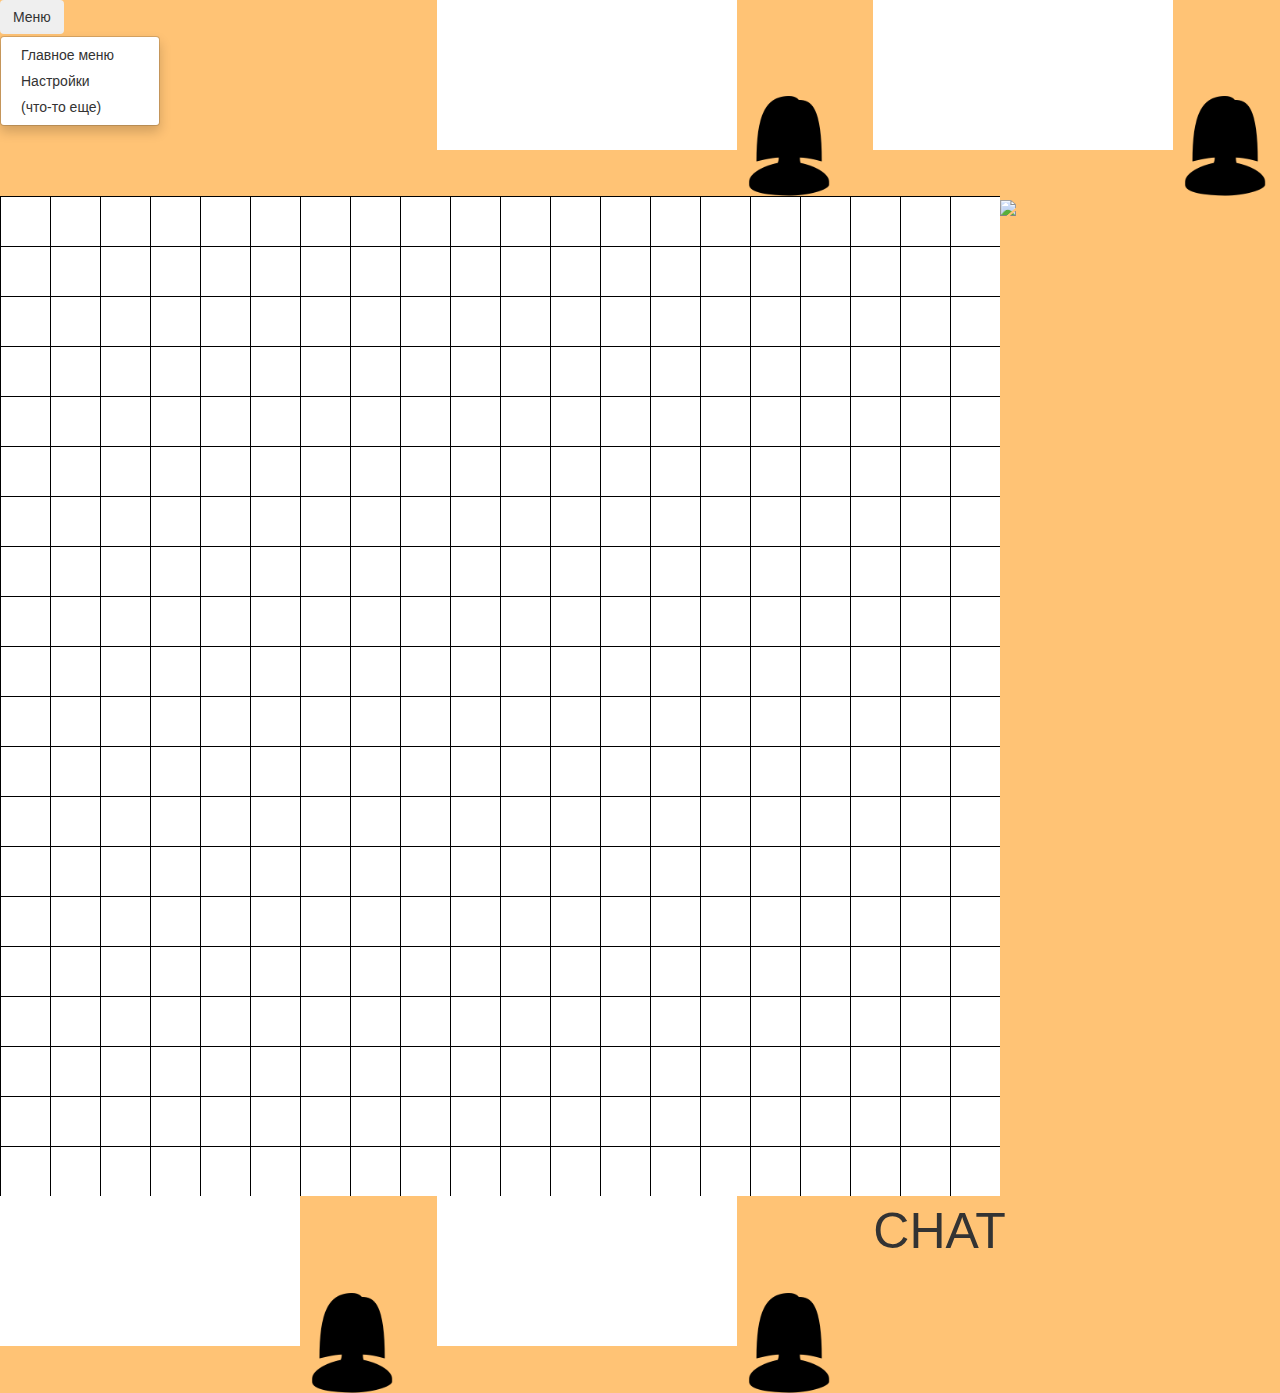
==== field.html @ 3cb92f28 "delete im" ====
<!DOCTYPE html>
<html>
<head>
	<meta charset="utf-8">
	<meta http-equiv="X-UA-Compatible" content="IE=edge">
	<meta name="viewport" content="width=device-width, initial-scale=1">

	<title>FEFUssone</title>

	<!-- Latest compiled and minified CSS -->
	<link rel="stylesheet" href="https://maxcdn.bootstrapcdn.com/bootstrap/3.3.7/css/bootstrap.min.css" integrity="sha384-BVYiiSIFeK1dGmJRAkycuHAHRg32OmUcww7on3RYdg4Va+PmSTsz/K68vbdEjh4u" crossorigin="anonymous">

	<!-- Optional theme -->
	<link rel="stylesheet" href="https://maxcdn.bootstrapcdn.com/bootstrap/3.3.7/css/bootstrap-theme.min.css" integrity="sha384-rHyoN1iRsVXV4nD0JutlnGaslCJuC7uwjduW9SVrLvRYooPp2bWYgmgJQIXwl/Sp" crossorigin="anonymous">

		
	<link rel="stylesheet" type="text/css" href="style.css">

	<script type="application/javascript" src="classes.js"></script>
	<script type="text/javascript" src="draw.js"></script>

</head>
<body>
	<div class="row">
		<div class="col-xs-4">
			<div class="dropdown open">
				<button class="btn btn-secondary dropdown-toggle" type="button" id="dropdownMenuButton">Меню</button>
				<ul class="dropdown-menu" aria-labelledby="dropdownMenuButton">
					<li><a class="dropdown-item" href="#">Главное меню</a></li>
					<li><a class="dropdown-item" href="#">Настройки</a></li>
					<li><a class="dropdown-item" href="#">(что-то еще)</a></li>
				</ul>
			</div>
		</div>
		<div class="col-xs-4">
			<canvas id="first-player"></canvas>
			<img src="userf.png" style="height: 100px">
		</div>
		<div class="col-xs-4">
			<canvas id="second-player"></canvas>
			<img src="userf.png" style="height: 100px">
		</div>
	</div>

	<div class="row" align="center">
		<div class="col-xs-8" align="left" style="max-height: 1000px;width: 1000px">
			<canvas id="canvas" width="1000" height="1000"></canvas>
		</div>

		<div id = "sharpp" class="col-xs-4" onClick = "d.show_card();" align="left" style="max-height: 110px; max-width: 110px;">
			<img id="sharp"  src="pics/fefu.jpg">
		</div>
	</div>
	
	<div class="row">
		<div class="col-xs-4">
			<canvas id="third-player"></canvas>
			<img src="userf.png" style="height: 100px">
		</div>
		<div class="col-xs-4">
			<canvas id="fourth-player"></canvas>
			<img src="userf.png" style="height: 100px">
		</div>
		<div class="col-xs-4">
			<div style="font-size: 50px">CHAT</div>
		</div>
	</div>
</body>
</html>
---- style.css ----
body {
    background-color: #ffc375; 
}

.dropdown:hover > .dropdown-menu { 
    display: block; 
    visibility: visible;
} 

.div-canvas {
    width: 80%;
	height: 20%;
}

canvas { 
    background-color: white;
    background-size: auto 50%; 
}

.dropdown-open {
    position: relative;
    
}
.dropdown-menu {
    visibility: hidden;
}
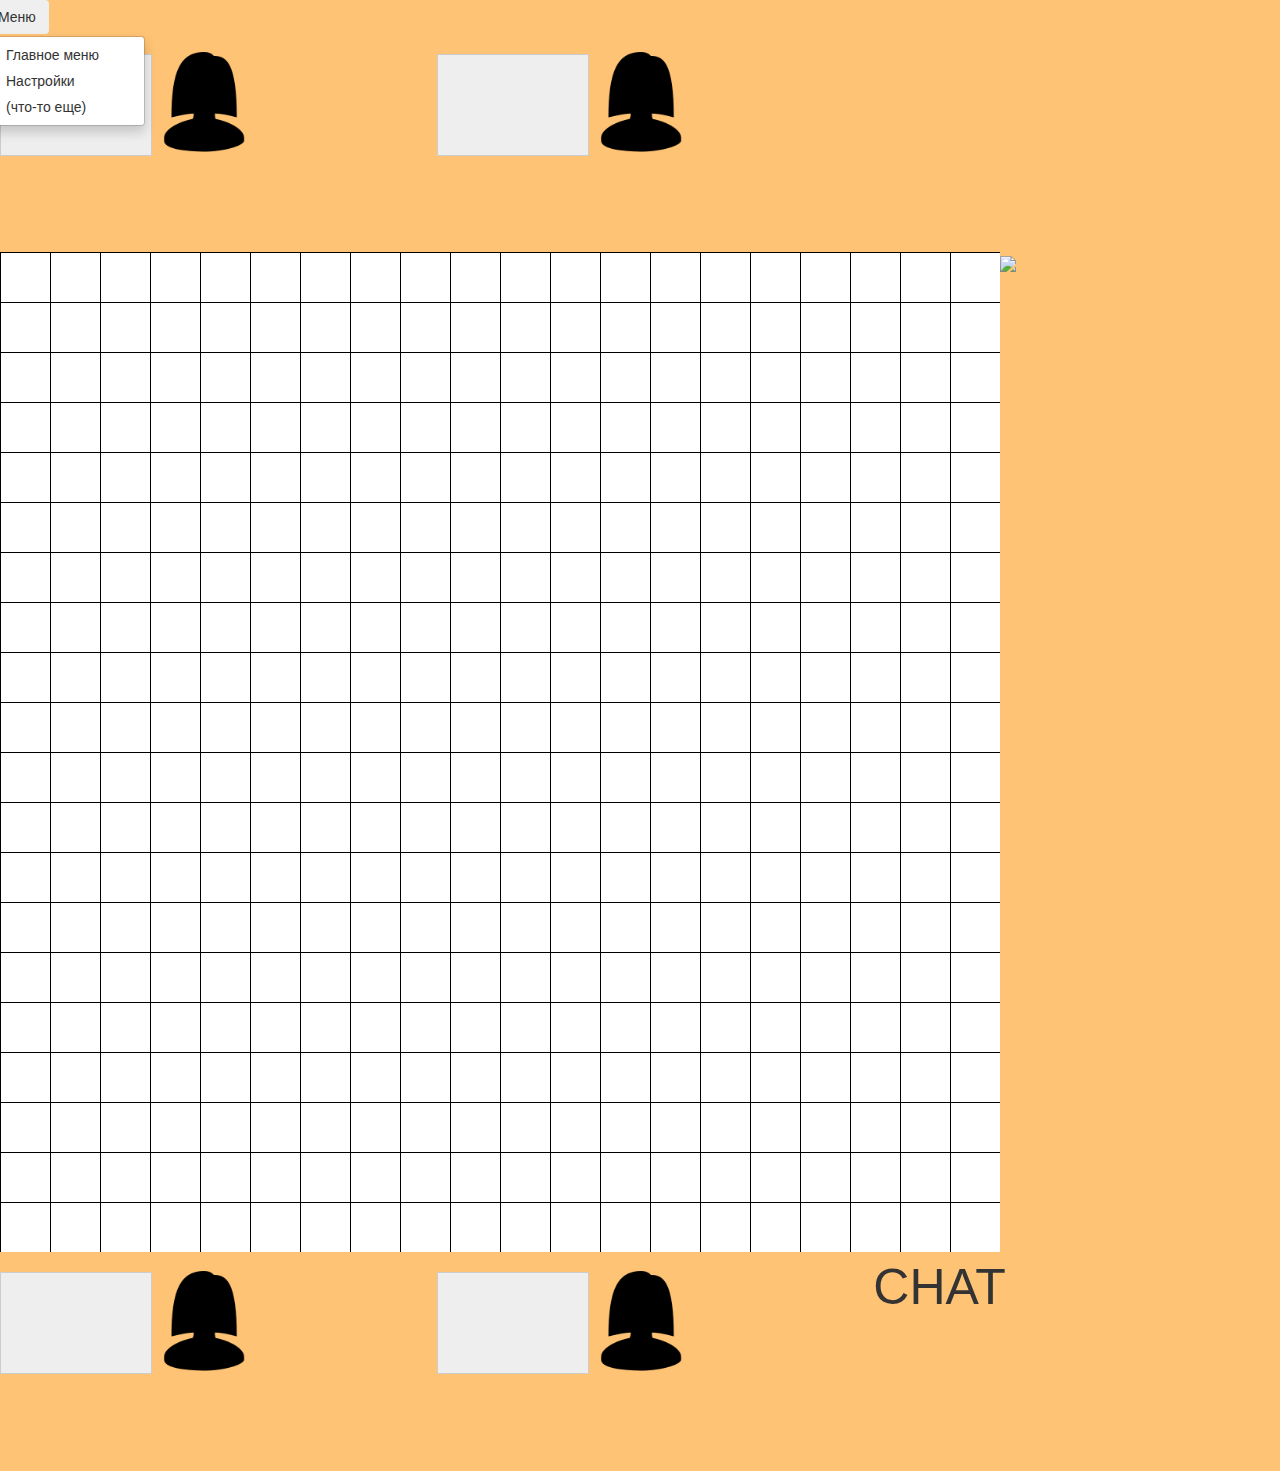
==== commit 48ea35ed: "changes" ====
--- a/field.html
+++ b/field.html
@@ -15,14 +15,14 @@
 
 		
 	<link rel="stylesheet" type="text/css" href="style.css">
-
+	<script src="https://ajax.googleapis.com/ajax/libs/jquery/3.4.1/jquery.min.js"></script>
 	<script type="application/javascript" src="classes.js"></script>
 	<script type="text/javascript" src="draw.js"></script>
 
 </head>
 <body>
-	<div class="row">
-		<div class="col-xs-4">
+	<div class="row" style="height: 200px">
+		<div>
 			<div class="dropdown open">
 				<button class="btn btn-secondary dropdown-toggle" type="button" id="dropdownMenuButton">Меню</button>
 				<ul class="dropdown-menu" aria-labelledby="dropdownMenuButton">
@@ -31,39 +31,46 @@
 					<li><a class="dropdown-item" href="#">(что-то еще)</a></li>
 				</ul>
 			</div>
+
+			<div class="col-xs-4">
+				<canvas id="first-player" width="150" height="100"
+						style="background-color:#eee; border:1px solid #ccc; margin-top: 20px"></canvas>
+				<img src="userf.png" style="height: 100px; margin-bottom: 100px">
+			</div>
+			<div class="col-xs-4">
+				<canvas id="second-player" align="left" width="150" height="100"
+						style="background-color:#eee; border:1px solid #ccc; margin-top: 20px"></canvas>
+				<img src="userf.png" style="height: 100px; margin-bottom: 100px">
+			</div>
 		</div>
-		<div class="col-xs-4">
-			<canvas id="first-player"></canvas>
-			<img src="userf.png" style="height: 100px">
-		</div>
-		<div class="col-xs-4">
-			<canvas id="second-player"></canvas>
-			<img src="userf.png" style="height: 100px">
-		</div>
+
 	</div>
 
-	<div class="row" align="center">
+	<div class="row" allign="center">
 		<div class="col-xs-8" align="left" style="max-height: 1000px;width: 1000px">
 			<canvas id="canvas" width="1000" height="1000"></canvas>
 		</div>
 
 		<div id = "sharpp" class="col-xs-4" onClick = "d.show_card();" align="left" style="max-height: 110px; max-width: 110px;">
-			<img id="sharp"  src="pics/fefu.jpg">
+			<img id="sharp" src="pics/fefu.jpg">
 		</div>
 	</div>
 	
 	<div class="row">
 		<div class="col-xs-4">
-			<canvas id="third-player"></canvas>
-			<img src="userf.png" style="height: 100px">
+			<canvas id="third-player" align="left" width="150" height="100"
+					style="background-color:#eee; border:1px solid #ccc; margin-top: 20px"></canvas>
+			<img src="userf.png" style="height: 100px; margin-bottom: 100px">
 		</div>
 		<div class="col-xs-4">
-			<canvas id="fourth-player"></canvas>
-			<img src="userf.png" style="height: 100px">
+			<canvas id="fourth-player" align="left" width="150" height="100"
+					style="background-color:#eee; border:1px solid #ccc; margin-top: 20px"></canvas>
+			<img src="userf.png" style="height: 100px; margin-bottom: 100px">
 		</div>
 		<div class="col-xs-4">
 			<div style="font-size: 50px">CHAT</div>
 		</div>
 	</div>
+
 </body>
 </html>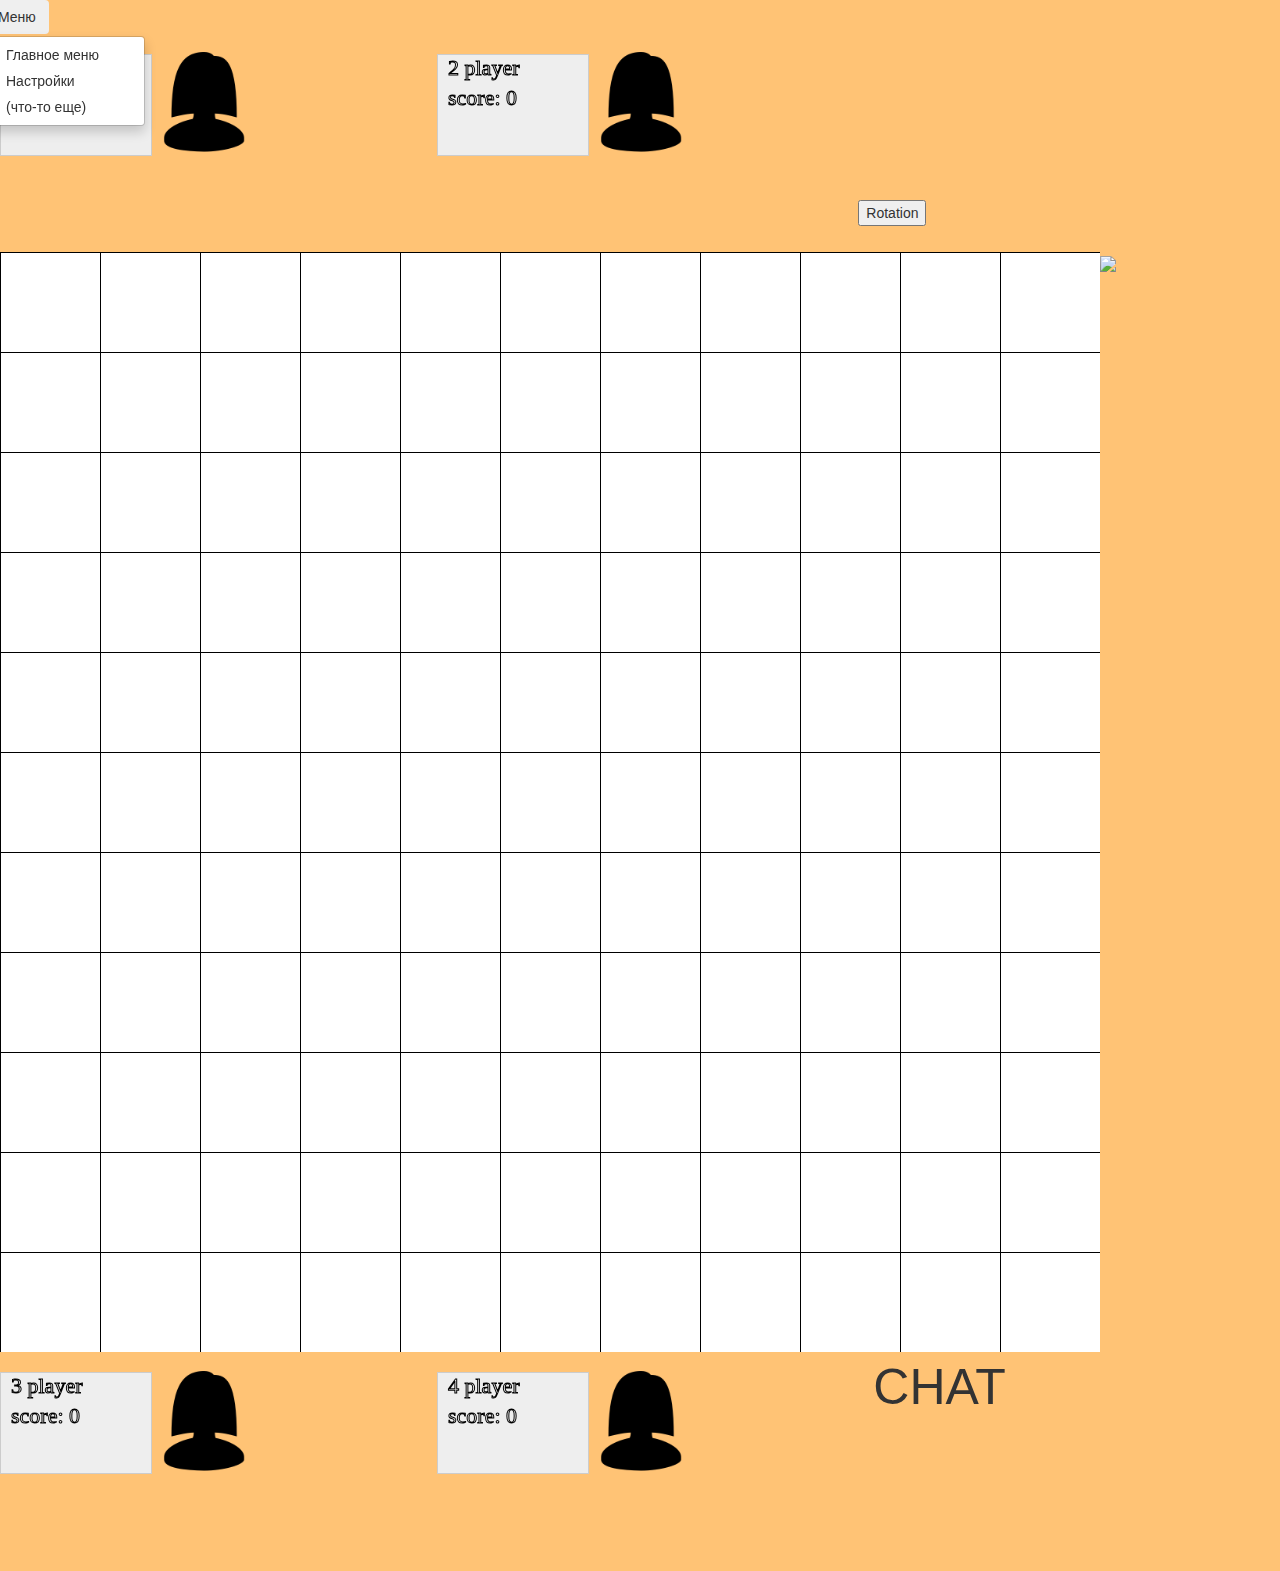
==== commit ccc75520: "fix field and mechanic" ====
--- a/field.html
+++ b/field.html
@@ -33,12 +33,12 @@
 			</div>
 
 			<div class="col-xs-4">
-				<canvas id="first-player" width="150" height="100"
+				<canvas id="player1" width="150" height="100"
 						style="background-color:#eee; border:1px solid #ccc; margin-top: 20px"></canvas>
 				<img src="userf.png" style="height: 100px; margin-bottom: 100px">
 			</div>
 			<div class="col-xs-4">
-				<canvas id="second-player" align="left" width="150" height="100"
+				<canvas id="player2" align="left" width="150" height="100"
 						style="background-color:#eee; border:1px solid #ccc; margin-top: 20px"></canvas>
 				<img src="userf.png" style="height: 100px; margin-bottom: 100px">
 			</div>
@@ -47,23 +47,25 @@
 	</div>
 
 	<div class="row" allign="center">
-		<div class="col-xs-8" align="left" style="max-height: 1000px;width: 1000px">
-			<canvas id="canvas" width="1000" height="1000"></canvas>
+		<div class="col-xs-8" align="left" style="max-height: 1100px;width: 1100px">
+			<canvas id="canvas" width="1100" height="1100"></canvas>
 		</div>
-
 		<div id = "sharpp" class="col-xs-4" onClick = "d.show_card();" align="left" style="max-height: 110px; max-width: 110px;">
 			<img id="sharp" src="pics/fefu.jpg">
 		</div>
+		<button onclick="d.rotation()">
+			Rotation
+		</button>
 	</div>
 	
 	<div class="row">
 		<div class="col-xs-4">
-			<canvas id="third-player" align="left" width="150" height="100"
+			<canvas id="player3" align="left" width="150" height="100"
 					style="background-color:#eee; border:1px solid #ccc; margin-top: 20px"></canvas>
 			<img src="userf.png" style="height: 100px; margin-bottom: 100px">
 		</div>
 		<div class="col-xs-4">
-			<canvas id="fourth-player" align="left" width="150" height="100"
+			<canvas id="player4" align="left" width="150" height="100"
 					style="background-color:#eee; border:1px solid #ccc; margin-top: 20px"></canvas>
 			<img src="userf.png" style="height: 100px; margin-bottom: 100px">
 		</div>
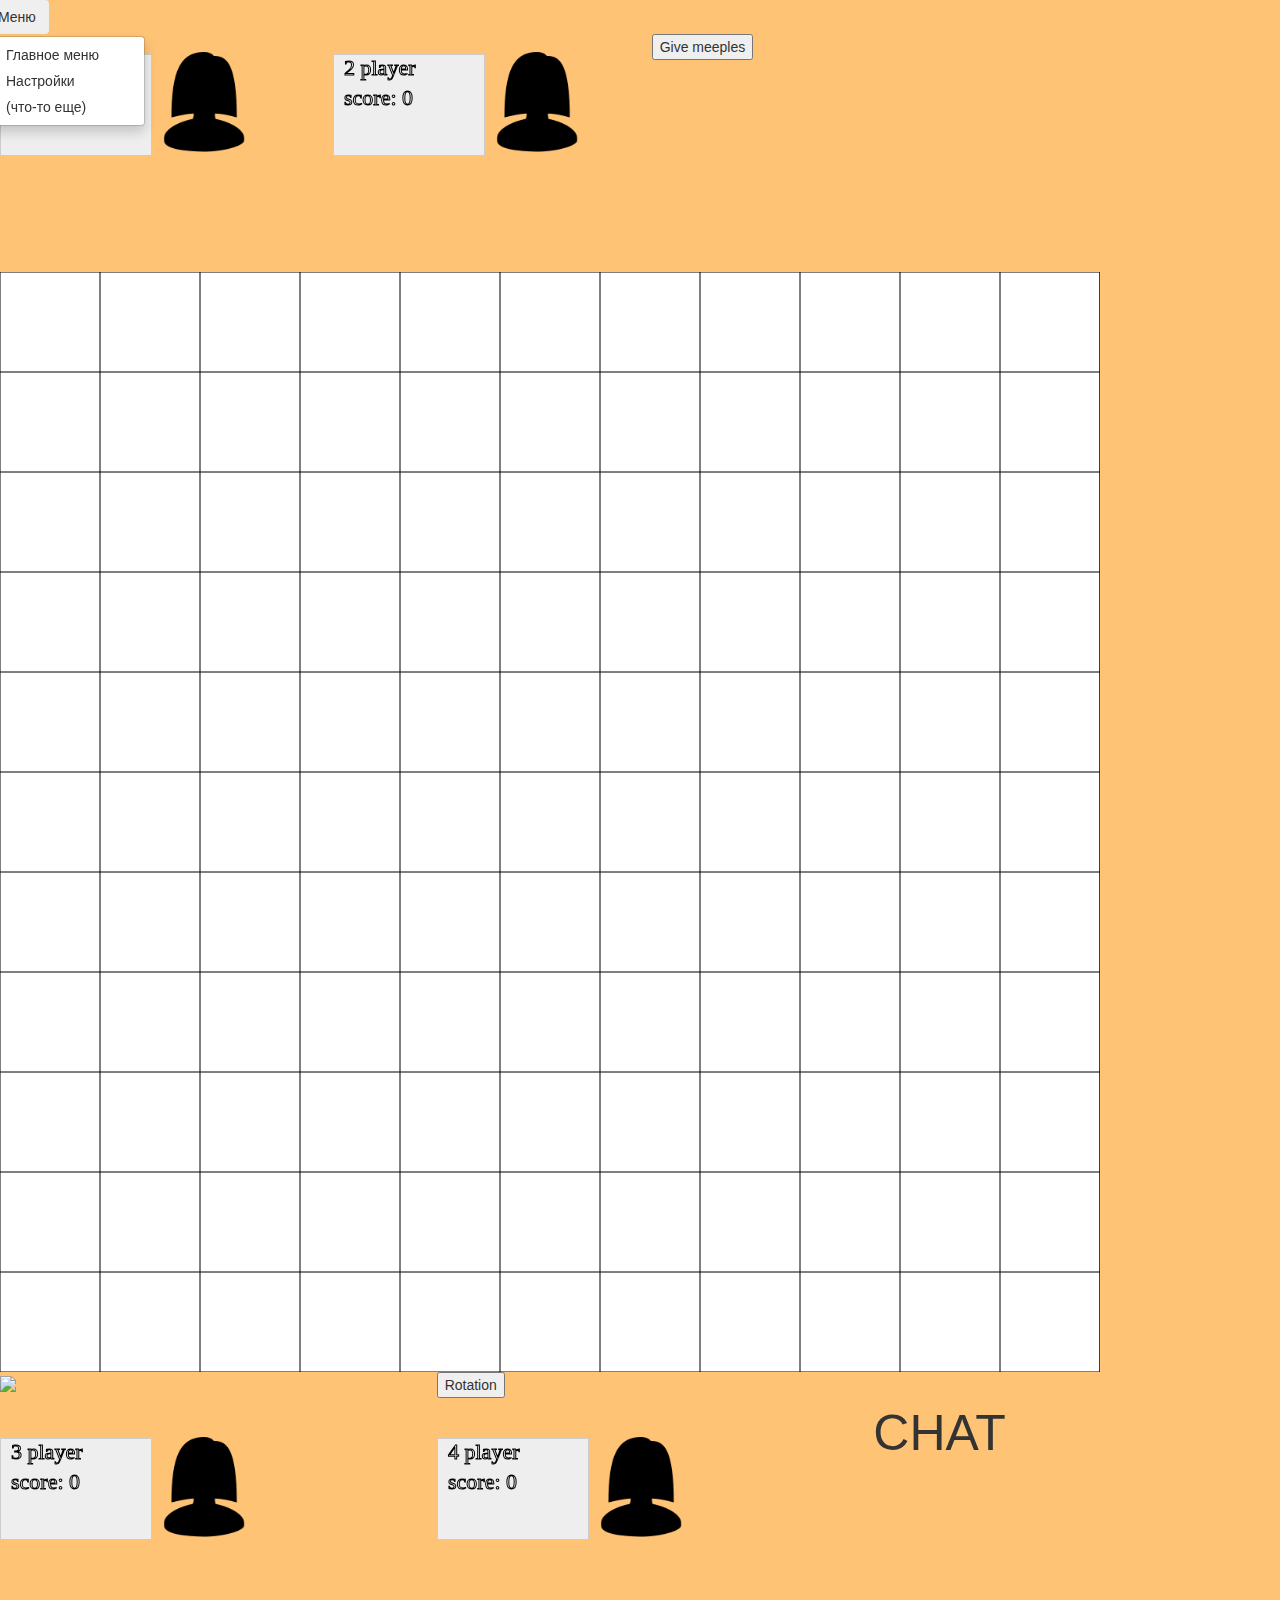
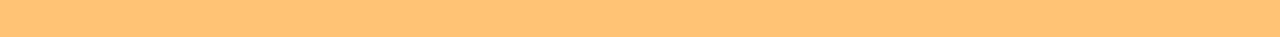
==== commit 28c653f1: "add game mechanic" ====
--- a/field.html
+++ b/field.html
@@ -21,50 +21,63 @@
 
 </head>
 <body>
-	<div class="row" style="height: 200px">
+	<div class="row" height="200px">
 		<div>
 			<div class="dropdown open">
-				<button class="btn btn-secondary dropdown-toggle" type="button" id="dropdownMenuButton">Меню</button>
+				<button class="btn btn-secondary dropdown-toggle" type="button" id="dropdownMenuButton"> Меню </button>
 				<ul class="dropdown-menu" aria-labelledby="dropdownMenuButton">
 					<li><a class="dropdown-item" href="#">Главное меню</a></li>
 					<li><a class="dropdown-item" href="#">Настройки</a></li>
 					<li><a class="dropdown-item" href="#">(что-то еще)</a></li>
 				</ul>
 			</div>
-
+		</div>
+		<div style="max-width: 1000px">
 			<div class="col-xs-4">
 				<canvas id="player1" width="150" height="100"
 						style="background-color:#eee; border:1px solid #ccc; margin-top: 20px"></canvas>
 				<img src="userf.png" style="height: 100px; margin-bottom: 100px">
+				<div id="meeple1" onclick="dragMeeple(1)" style="height: 20px; width: 20px"></div>
 			</div>
 			<div class="col-xs-4">
 				<canvas id="player2" align="left" width="150" height="100"
 						style="background-color:#eee; border:1px solid #ccc; margin-top: 20px"></canvas>
 				<img src="userf.png" style="height: 100px; margin-bottom: 100px">
+				<div id="meeple2" onclick="dragMeeple(2)" style="height: 20px; width: 20px"></div>
 			</div>
+
+			<button onclick="giveMeeple()">
+				Give meeples
+			</button>
 		</div>
-
 	</div>
 
 	<div class="row" allign="center">
 		<div class="col-xs-8" align="left" style="max-height: 1100px;width: 1100px">
 			<canvas id="canvas" width="1100" height="1100"></canvas>
 		</div>
-		<div id = "sharpp" class="col-xs-4" onClick = "d.show_card();" align="left" style="max-height: 110px; max-width: 110px;">
+		<div class="col-xs-4" id = "sharpp" onClick = "game.d.show_card();" >
 			<img id="sharp" src="pics/fefu.jpg">
+
 		</div>
-		<button onclick="d.rotation()">
-			Rotation
-		</button>
+		<div class="col-xs-4">
+			<button onclick="game.d.rotation()" >
+				Rotation
+			</button>
+		</div>
 	</div>
 	
 	<div class="row">
 		<div class="col-xs-4">
+			<div id="meeple3" onclick="dragMeeple(3)" style="height: 20px; width: 20px"></div>
+
 			<canvas id="player3" align="left" width="150" height="100"
 					style="background-color:#eee; border:1px solid #ccc; margin-top: 20px"></canvas>
 			<img src="userf.png" style="height: 100px; margin-bottom: 100px">
 		</div>
 		<div class="col-xs-4">
+			<div id="meeple4" onclick="dragMeeple(4)" style="height: 20px; width: 20px"></div>
+
 			<canvas id="player4" align="left" width="150" height="100"
 					style="background-color:#eee; border:1px solid #ccc; margin-top: 20px"></canvas>
 			<img src="userf.png" style="height: 100px; margin-bottom: 100px">
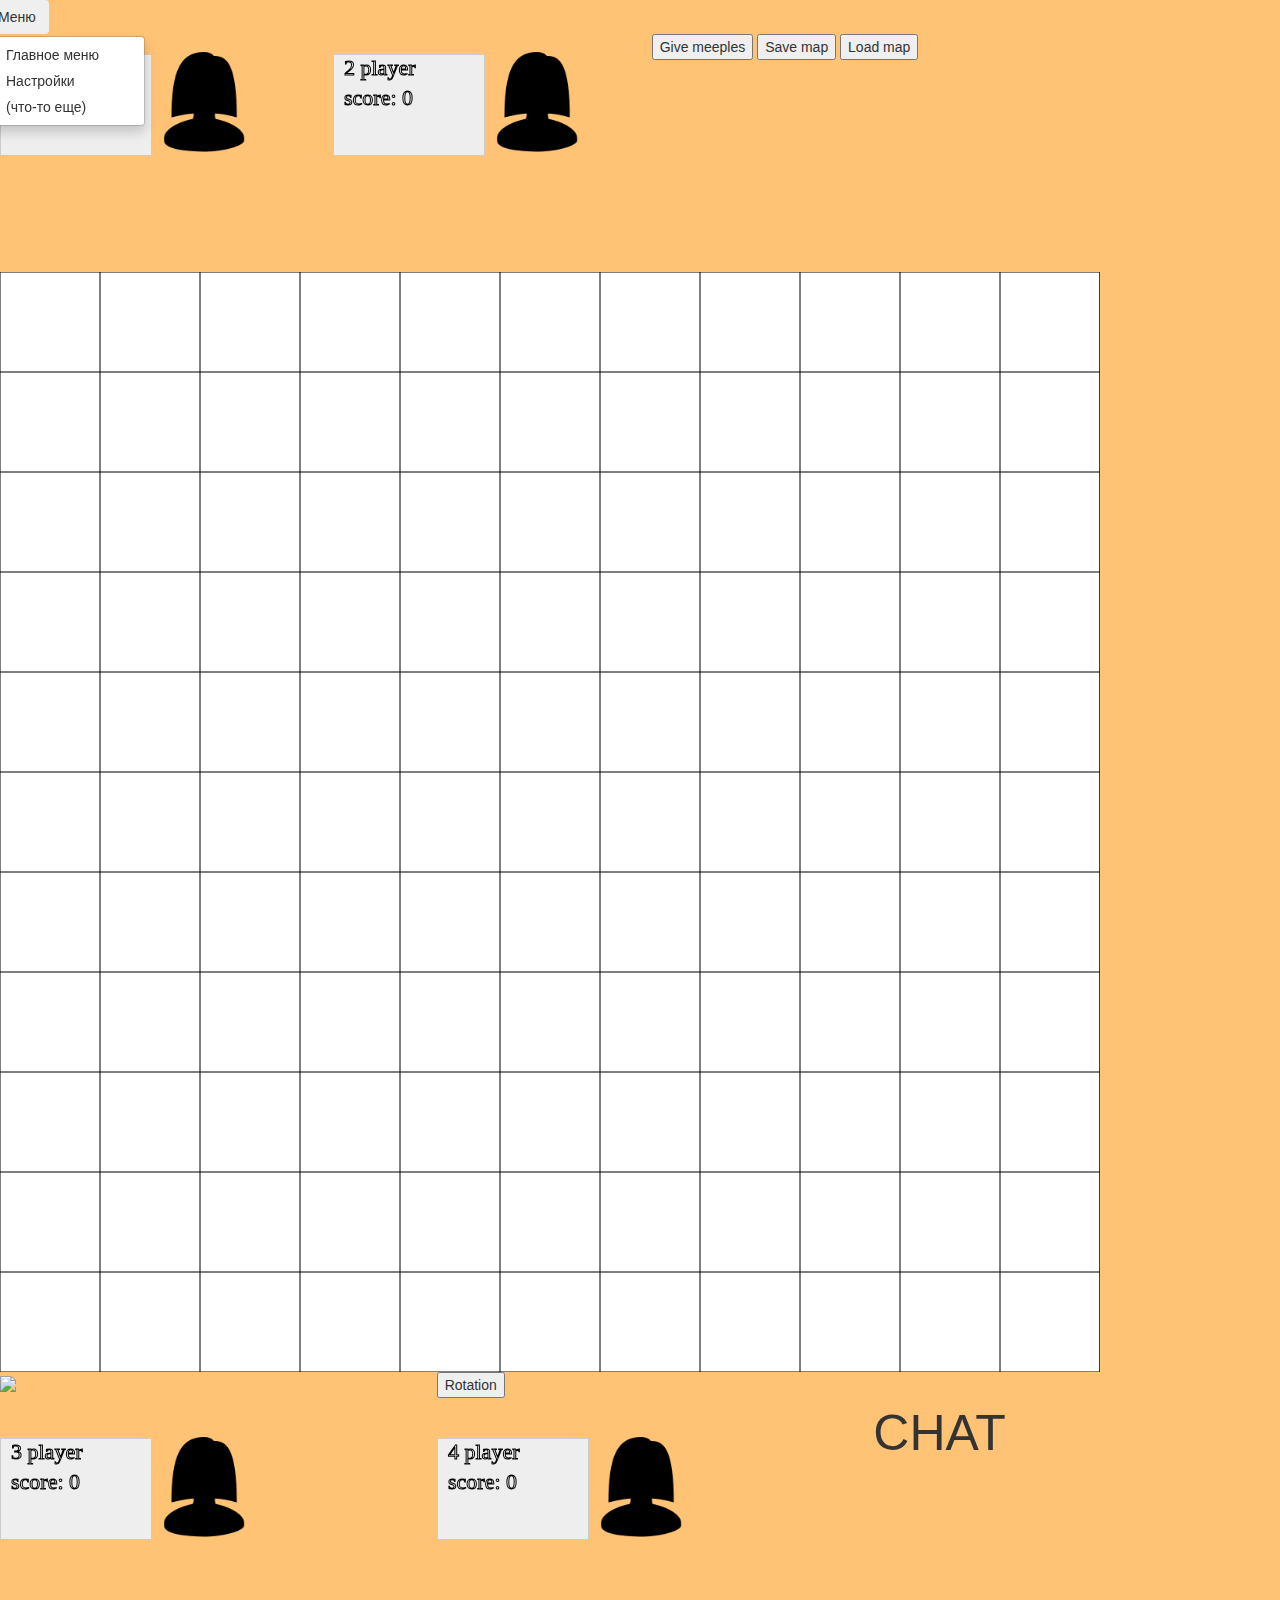
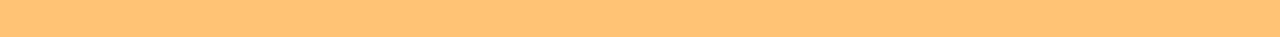
==== commit 65b9fe68: "add buttons" ====
--- a/field.html
+++ b/field.html
@@ -46,8 +46,16 @@
 				<div id="meeple2" onclick="dragMeeple(2)" style="height: 20px; width: 20px"></div>
 			</div>
 
-			<button onclick="giveMeeple()">
+			<button  onclick="giveMeeple()">
 				Give meeples
+			</button>
+
+			<button id="download" onclick="saveMap()">
+				Save map
+			</button>
+
+			<button onclick="loadMap()">
+				Load map
 			</button>
 		</div>
 	</div>
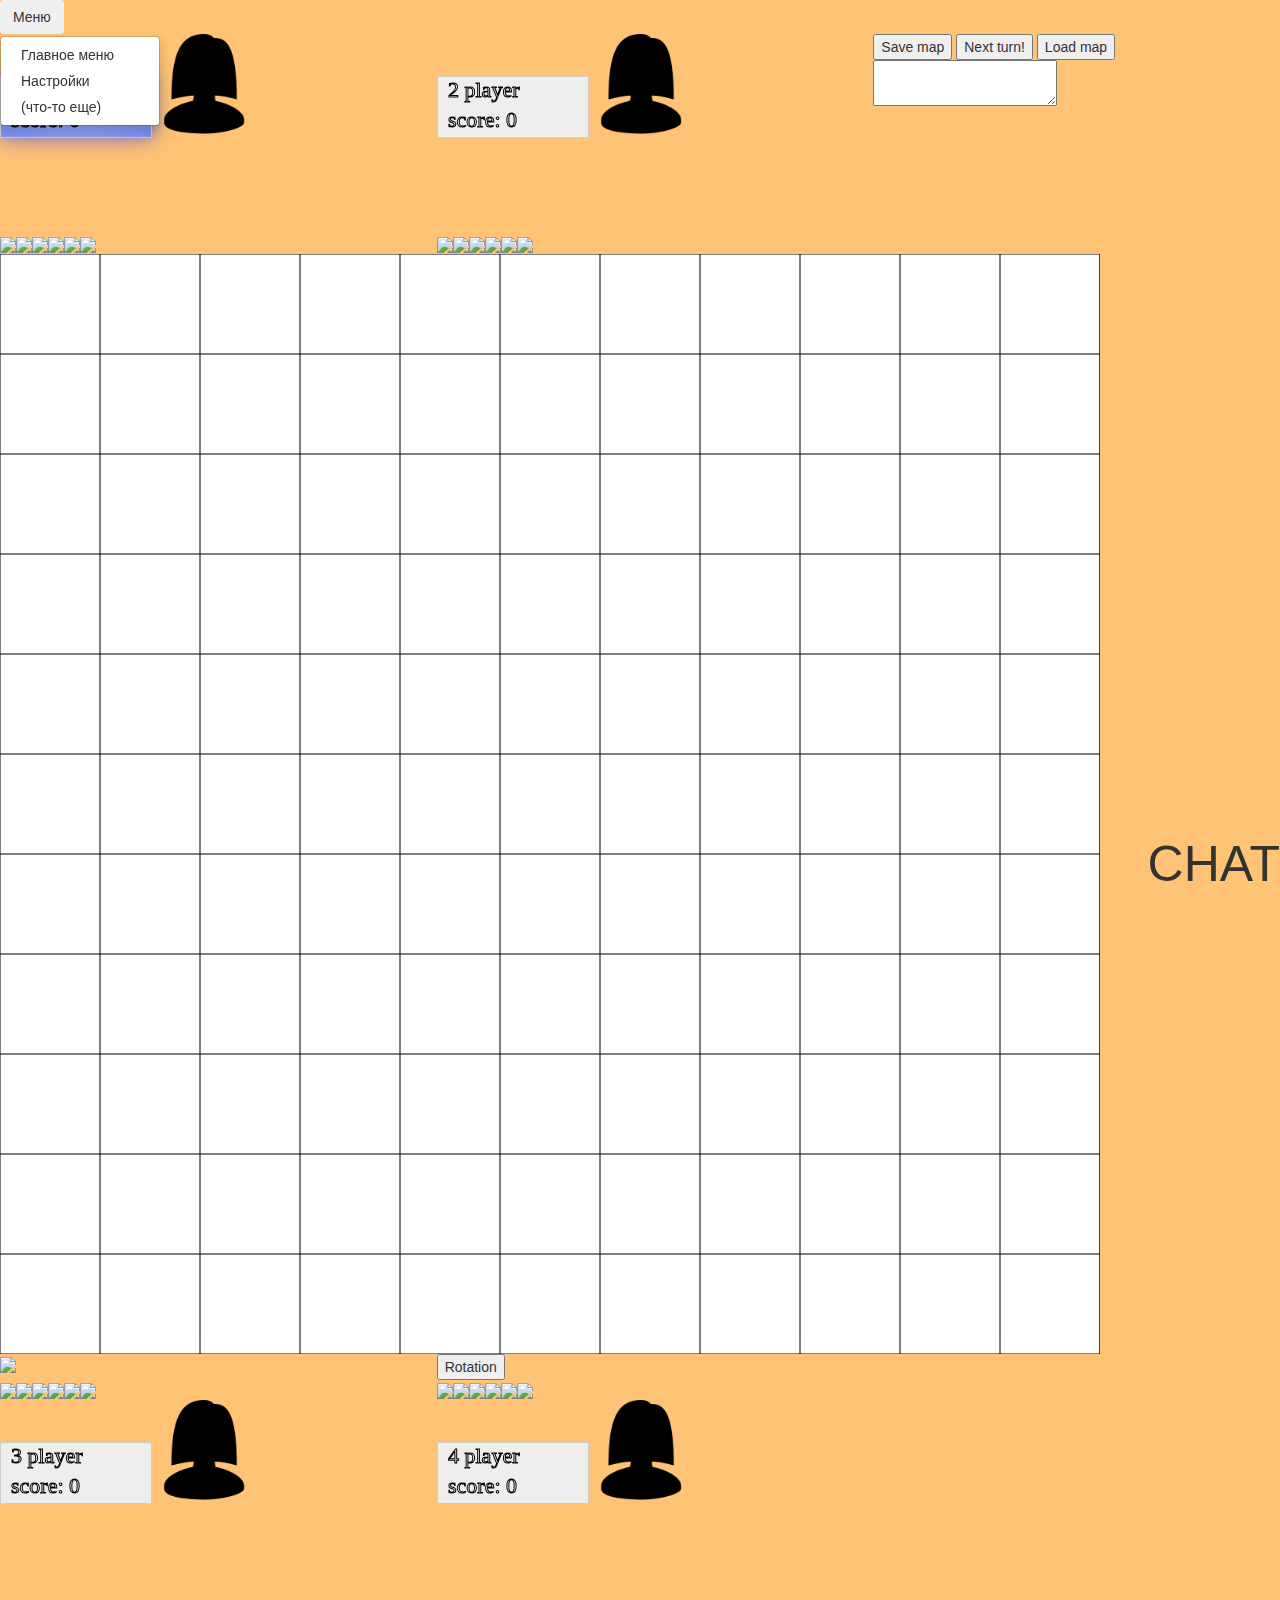
==== commit de4131e4: "broken program" ====
--- a/field.html
+++ b/field.html
@@ -18,10 +18,13 @@
 	<script src="https://ajax.googleapis.com/ajax/libs/jquery/3.4.1/jquery.min.js"></script>
 	<script type="application/javascript" src="classes.js"></script>
 	<script type="text/javascript" src="draw.js"></script>
+	<script type="text/javascript" src="https://ajax.googleapis.com/ajax/libs/jquery/1/jquery.min.js" ></script>
+	<script type="text/javascript" src="https://comet-server.ru/CometServerApi.js" ></script>
+	<script type="text/javascript" src="https://comet-server.ru/doc/html_chat.js" ></script>
+	<link rel="stylesheet" type="text/css" href="https://comet-server.ru/doc/html_chat.css"></link>
 
 </head>
 <body>
-	<div class="row" height="200px">
 		<div>
 			<div class="dropdown open">
 				<button class="btn btn-secondary dropdown-toggle" type="button" id="dropdownMenuButton"> Меню </button>
@@ -32,68 +35,89 @@
 				</ul>
 			</div>
 		</div>
-		<div style="max-width: 1000px">
+		<div class="row">
 			<div class="col-xs-4">
-				<canvas id="player1" width="150" height="100"
+				<canvas id="player1" width="150" height="60"
 						style="background-color:#eee; border:1px solid #ccc; margin-top: 20px"></canvas>
 				<img src="userf.png" style="height: 100px; margin-bottom: 100px">
-				<div id="meeple1" onclick="dragMeeple(1)" style="height: 20px; width: 20px"></div>
+			</div>
+
+			<div class="col-xs-4">
+				<canvas id="player2" align="left" width="150" height="60"
+						style="background-color:#eee; border:1px solid #ccc; margin-top: 20px"></canvas>
+				<img src="userf.png" style="height: 100px; margin-bottom: 100px">
+
+
 			</div>
 			<div class="col-xs-4">
-				<canvas id="player2" align="left" width="150" height="100"
-						style="background-color:#eee; border:1px solid #ccc; margin-top: 20px"></canvas>
-				<img src="userf.png" style="height: 100px; margin-bottom: 100px">
-				<div id="meeple2" onclick="dragMeeple(2)" style="height: 20px; width: 20px"></div>
+				<button id="download" onclick="saveMap('scene.txt')">
+					Save map
+				</button>
+				<button id="nextTurn" onclick="nextTurn()">
+					Next turn!
+				</button>
+				<button onclick="loadMap()">
+					Load map
+				</button>
+
+				<textarea id = "textarea" >
+
+				</textarea>
 			</div>
-
-			<button  onclick="giveMeeple()">
-				Give meeples
-			</button>
-
-			<button id="download" onclick="saveMap()">
-				Save map
-			</button>
-
-			<button onclick="loadMap()">
-				Load map
-			</button>
+		</div>
+	<div class="row">
+		<div class="col-xs-4" id = "Meeples1">
+		</div>
+		<div class="col-xs-4" id = "Meeples2">
 		</div>
 	</div>
-
 	<div class="row" allign="center">
 		<div class="col-xs-8" align="left" style="max-height: 1100px;width: 1100px">
 			<canvas id="canvas" width="1100" height="1100"></canvas>
+
 		</div>
+
 		<div class="col-xs-4" id = "sharpp" onClick = "game.d.show_card();" >
 			<img id="sharp" src="pics/fefu.jpg">
 
 		</div>
+
 		<div class="col-xs-4">
 			<button onclick="game.d.rotation()" >
 				Rotation
 			</button>
 		</div>
 	</div>
-	
+	<div class="row">
+		<div class="col-xs-4" id = "Meeples4" >
+		</div>
+		<div class="col-xs-4" id = "Meeples3" >
+		</div>
+	</div>
 	<div class="row">
 		<div class="col-xs-4">
-			<div id="meeple3" onclick="dragMeeple(3)" style="height: 20px; width: 20px"></div>
 
-			<canvas id="player3" align="left" width="150" height="100"
+			<canvas id="player3" align="left" width="150" height="60"
 					style="background-color:#eee; border:1px solid #ccc; margin-top: 20px"></canvas>
 			<img src="userf.png" style="height: 100px; margin-bottom: 100px">
 		</div>
 		<div class="col-xs-4">
-			<div id="meeple4" onclick="dragMeeple(4)" style="height: 20px; width: 20px"></div>
 
-			<canvas id="player4" align="left" width="150" height="100"
+			<canvas id="player4" align="left" width="150" height="60"
 					style="background-color:#eee; border:1px solid #ccc; margin-top: 20px"></canvas>
 			<img src="userf.png" style="height: 100px; margin-bottom: 100px">
 		</div>
-		<div class="col-xs-4">
-			<div style="font-size: 50px">CHAT</div>
-		</div>
 	</div>
 
+	<div class1="col-xs-4" style="bottom: 0; right: 0; position: fixed;">
+		<div style="font-size: 50px">CHAT</div>
+		<div id="html-chat"></div>
+		<script>
+			$(document).ready(function()
+			{
+				htmljs_Chat_Init( $("#html-chat") )
+			});
+		</script>
+	</div>
 </body>
 </html>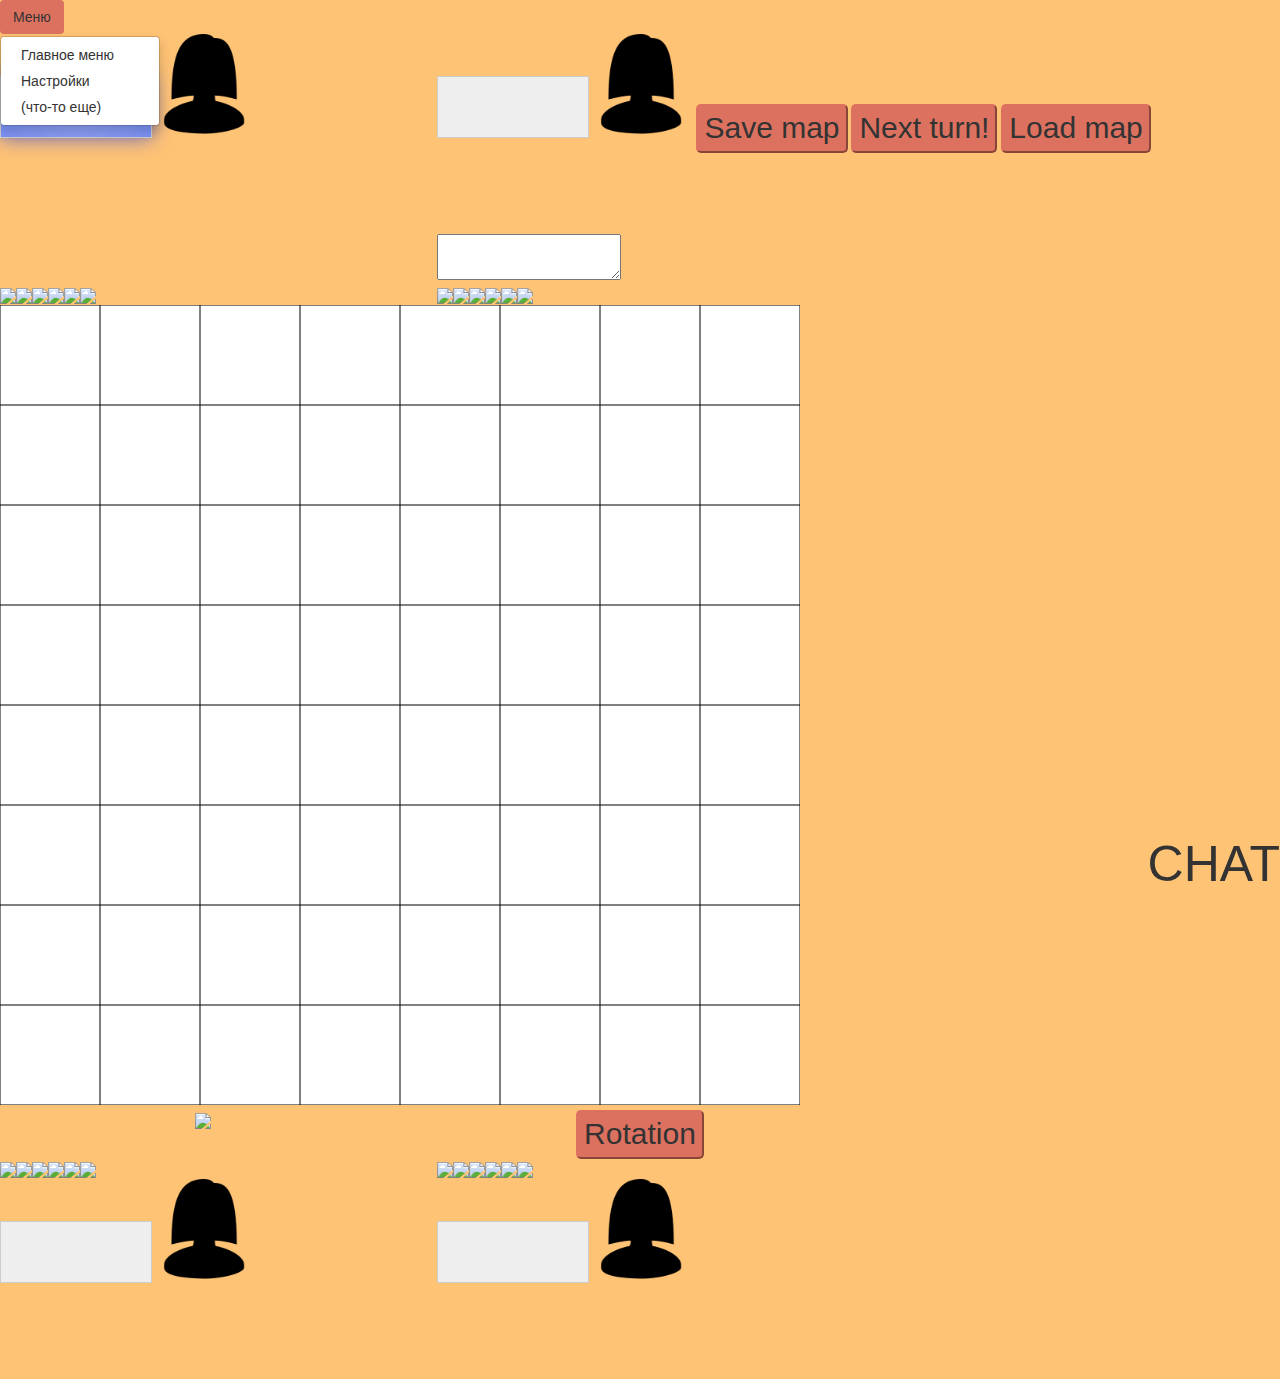
==== commit f045fbe4: "fix meeple position" ====
--- a/field.html
+++ b/field.html
@@ -42,27 +42,24 @@
 				<img src="userf.png" style="height: 100px; margin-bottom: 100px">
 			</div>
 
-			<div class="col-xs-4">
+			<div class="col-xs-8">
 				<canvas id="player2" align="left" width="150" height="60"
 						style="background-color:#eee; border:1px solid #ccc; margin-top: 20px"></canvas>
 				<img src="userf.png" style="height: 100px; margin-bottom: 100px">
+				
+			<button id="download" onclick="saveMap('scene.txt')">
+				Save map
+			</button>
+			<button id="nextTurn" onclick="nextTurn()">
+				Next turn!
+			</button>
+			<button onclick="loadMap()">
+				Load map
+			</button>
+			<textarea id = "textarea">
 
+			</textarea>
 
-			</div>
-			<div class="col-xs-4">
-				<button id="download" onclick="saveMap('scene.txt')">
-					Save map
-				</button>
-				<button id="nextTurn" onclick="nextTurn()">
-					Next turn!
-				</button>
-				<button onclick="loadMap()">
-					Load map
-				</button>
-
-				<textarea id = "textarea" >
-
-				</textarea>
 			</div>
 		</div>
 	<div class="row">
@@ -71,9 +68,9 @@
 		<div class="col-xs-4" id = "Meeples2">
 		</div>
 	</div>
-	<div class="row" allign="center">
+	<div class="row" align="center">
 		<div class="col-xs-8" align="left" style="max-height: 1100px;width: 1100px">
-			<canvas id="canvas" width="1100" height="1100"></canvas>
+			<canvas id="canvas" width="800" height="800"></canvas>
 
 		</div>
 
@@ -89,9 +86,9 @@
 		</div>
 	</div>
 	<div class="row">
+		<div class="col-xs-4" id = "Meeples3" >
+		</div>
 		<div class="col-xs-4" id = "Meeples4" >
-		</div>
-		<div class="col-xs-4" id = "Meeples3" >
 		</div>
 	</div>
 	<div class="row">
--- a/style.css
+++ b/style.css
@@ -5,16 +5,28 @@
 .dropdown:hover > .dropdown-menu { 
     display: block; 
     visibility: visible;
-} 
+}
+h1 { font-family: Blockstepped;
+    font-size:200px !important; line-height:20px !important;
+    position: relative;
+
+}
+#cards{
+    box-shadow: 0 0 20px rgba(0, 47, 255, 0.6), inset 0 0 120px rgba(0, 47, 255, 0.6);
+}
+
+button{
+    -moz-border-radius: 5px;
+    -webkit-border-radius: 5px;
+    border-radius: 5px;
+    border-color: #dc7160;
+    background-color: #dc7160;
+    font-size: 30px;
+}
 
 .div-canvas {
     width: 80%;
 	height: 20%;
-}
-
-canvas { 
-    background-color: white;
-    background-size: auto 50%; 
 }
 
 .dropdown-open {
@@ -23,4 +35,15 @@
 }
 .dropdown-menu {
     visibility: hidden;
+
 }
+.holder-html-chat{ border: 1px solid #ccc;padding:10px;background-color: #fff;width: 600px;}
+.html-chat-history{ max-width: 100px; overflow: auto;max-height: 100px; border: 1px solid #ccc;padding: 5px;}
+.html-chat-js-name{ margin-top:10px; }
+.html-chat-js-input{ max-width: 200px;max-height: 100px;width: 600px;margin-top:10px; }
+.html-chat-js-button-holder{ margin-bottom: 0px;margin-top: 10px; }
+.html-chat-js-button-holder input{ width: 220px; }
+.html-chat-js-answer{ float:right; }
+.html-chat-js-answer a{ color: #777;font-size: 12px; font-family: cursive;}
+.html-chat-js-answer a:hover{ color: #338;font-size: 12px; font-family: cursive;}
+.html-chat-msg{ margin: 0px; }
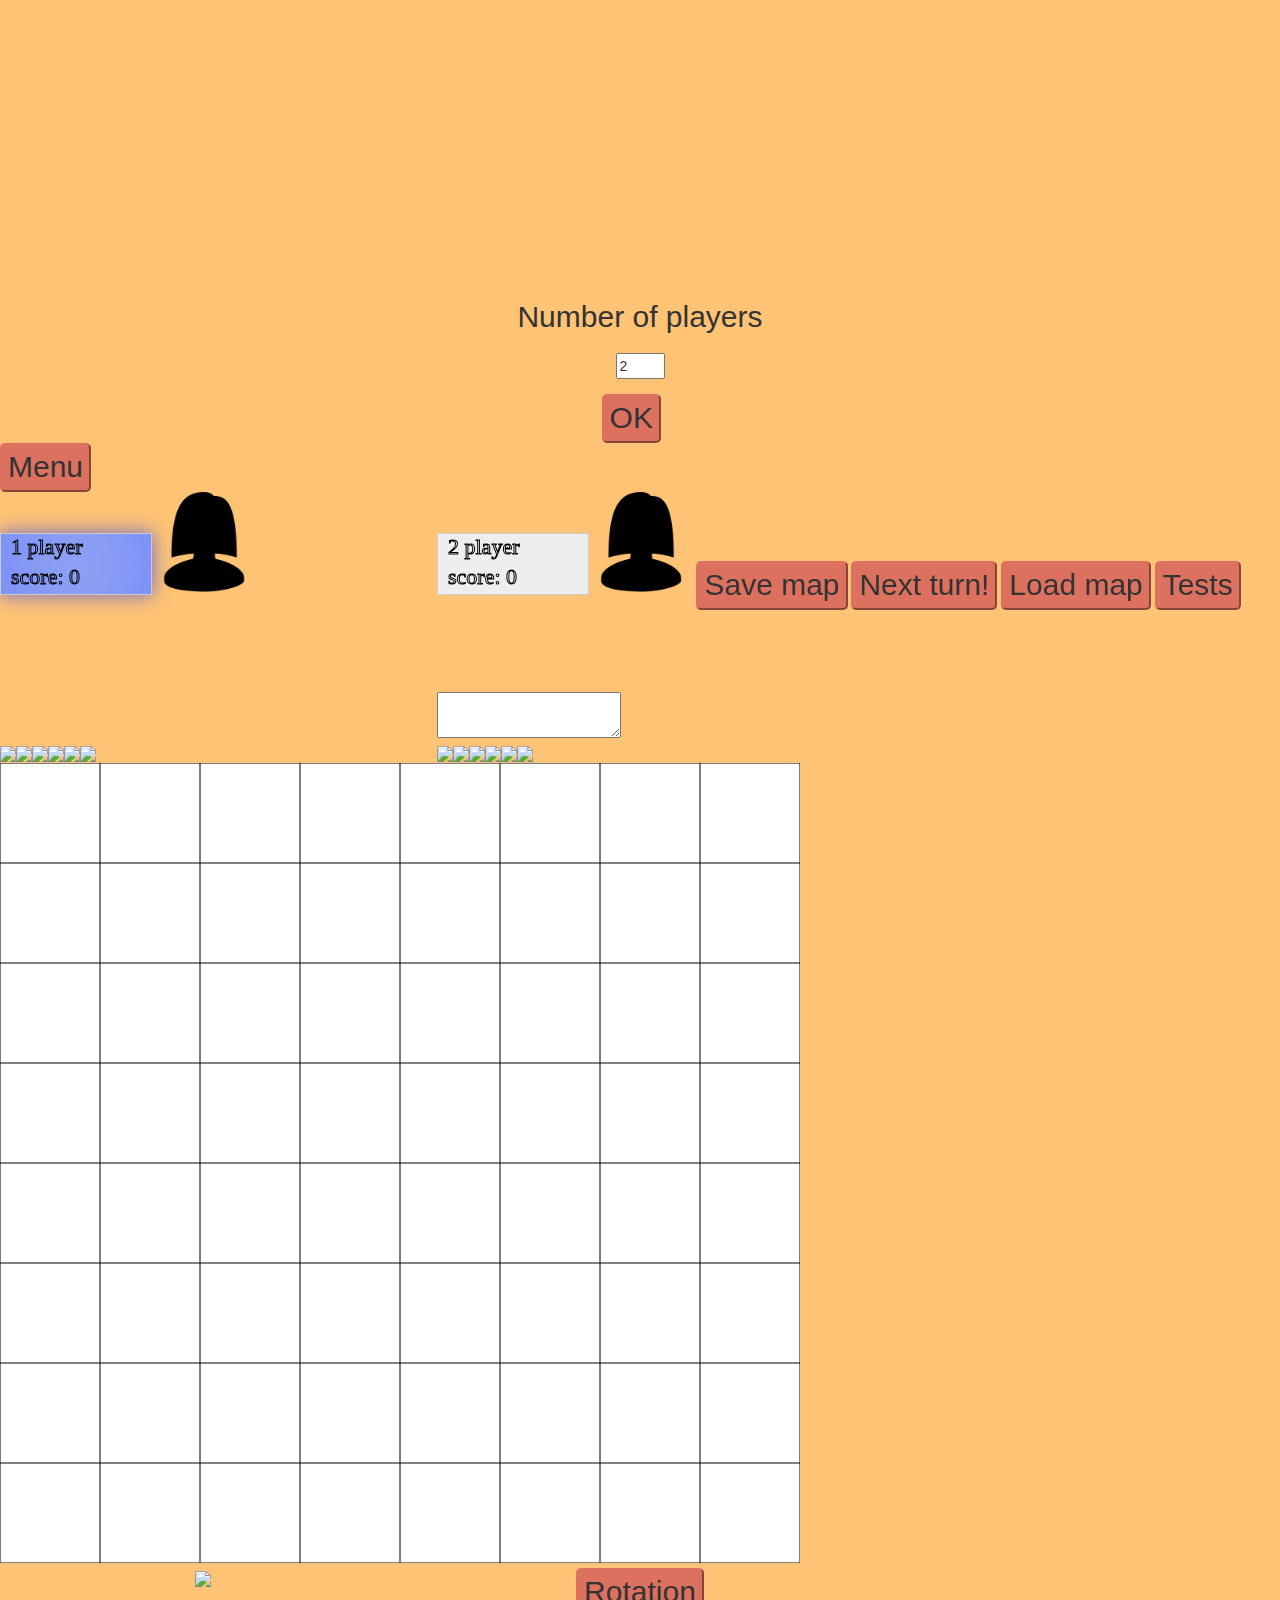
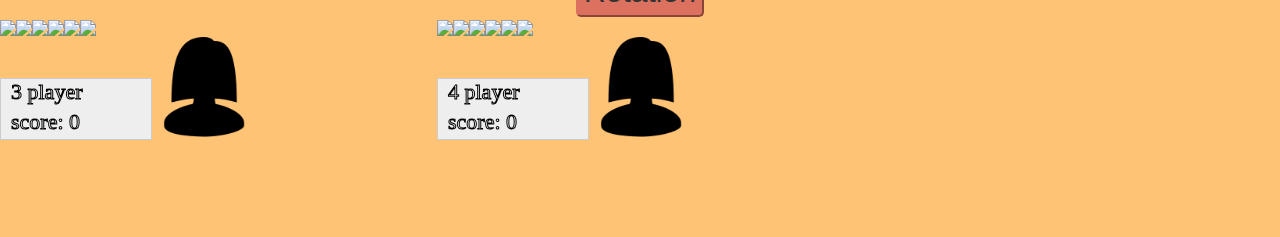
==== commit c2671512: "Icon was added" ====
--- a/field.html
+++ b/field.html
@@ -1,6 +1,7 @@
 <!DOCTYPE html>
 <html>
 <head>
+	<link rel="shortcut icon" href="favicon.ico" type="image/ico">
 	<meta charset="utf-8">
 	<meta http-equiv="X-UA-Compatible" content="IE=edge">
 	<meta name="viewport" content="width=device-width, initial-scale=1">
@@ -25,13 +26,24 @@
 
 </head>
 <body>
+		<!-- Модальное Окно  -->
+		<div id="overlay">
+			<div class="popup">
+				<h2 align = "center" style="margin-top: 300px">Number of players</h2>
+				<div align = "center" style="margin-top: 20px">
+					<input min="2" max="4" type="number" value="2" id="playersNumber">
+				</div>
+				<button style="margin-top: 15px; margin-left: 47%" id="start" onclick="startGame()">
+				OK
+				</button>
+			</div>
+		</div>
 		<div>
 			<div class="dropdown open">
-				<button class="btn btn-secondary dropdown-toggle" type="button" id="dropdownMenuButton"> Меню </button>
+				<button type="button" id="dropdownMenuButton"> Menu </button>
 				<ul class="dropdown-menu" aria-labelledby="dropdownMenuButton">
-					<li><a class="dropdown-item" href="#">Главное меню</a></li>
-					<li><a class="dropdown-item" href="#">Настройки</a></li>
-					<li><a class="dropdown-item" href="#">(что-то еще)</a></li>
+					<li><a class="dropdown-item" onclick='location.href="main.html"'>Main menu</a></li>
+					<li><a class="dropdown-item" onclick='location.href="rules.html"'>Rules</a></li>
 				</ul>
 			</div>
 		</div>
@@ -47,7 +59,7 @@
 						style="background-color:#eee; border:1px solid #ccc; margin-top: 20px"></canvas>
 				<img src="userf.png" style="height: 100px; margin-bottom: 100px">
 				
-			<button id="download" onclick="saveMap('scene.txt')">
+			<button id="download" onclick="saveMap()">
 				Save map
 			</button>
 			<button id="nextTurn" onclick="nextTurn()">
@@ -55,6 +67,9 @@
 			</button>
 			<button onclick="loadMap()">
 				Load map
+			</button>
+			<button onclick="checkTests()">
+				Tests
 			</button>
 			<textarea id = "textarea">
 
@@ -107,7 +122,6 @@
 	</div>
 
 	<div class1="col-xs-4" style="bottom: 0; right: 0; position: fixed;">
-		<div style="font-size: 50px">CHAT</div>
 		<div id="html-chat"></div>
 		<script>
 			$(document).ready(function()
@@ -116,5 +130,9 @@
 			});
 		</script>
 	</div>
+	<script type="text/javascript">
+		var delay_popup = 0;
+		setTimeout("document.getElementById('overlay').style.display='block'", delay_popup);
+	</script>
 </body>
 </html>